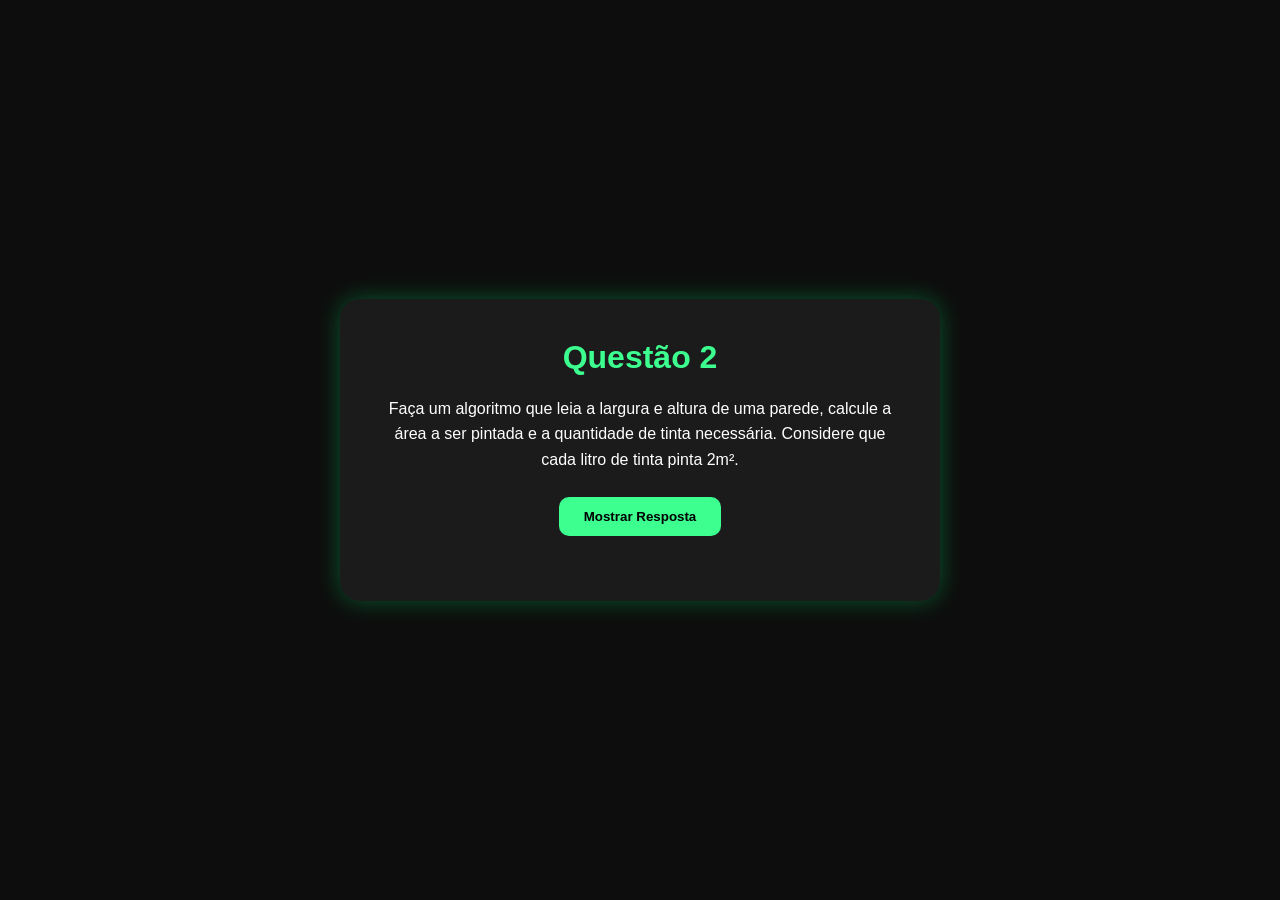
==== Desafio-11-06-main/questoes/q2.html @ db7e9df5 "adicionando questão 1" ====
<!DOCTYPE html>
<html lang="pt-BR">
<head>
    <meta charset="UTF-8">
    <title>Questão 2</title>
    <link rel="stylesheet" href="../style.css">
</head>
<body>

<div class="container">

    <h1>Questão 2</h1>

    <p class="pergunta">
        Faça um algoritmo que leia a largura e altura de uma parede,
        calcule a área a ser pintada e a quantidade de tinta necessária.
        Considere que cada litro de tinta pinta 2m².
    </p>

    <button onclick="mostrarResposta()">
        Mostrar Resposta
    </button>

    <div id="resultado"></div>

</div>

<script src="q2.js"></script>

</body>
</html>
---- Desafio-11-06-main/style.css ----
*{
    margin:0;
    padding:0;
    box-sizing:border-box;
    font-family:Arial, sans-serif;
}

body{
    background:#0d0d0d;
    color:white;
    display:flex;
    justify-content:center;
    align-items:center;
    height:100vh;
}

.container{
    width:600px;
    padding:40px;
    background:#1b1b1b;
    border-radius:20px;
    text-align:center;
    box-shadow:0 0 25px rgba(0,255,120,.3);
}

h1{
    color:#3cff8f;
    margin-bottom:20px;
}

.pergunta{
    margin-bottom:25px;
    line-height:1.6;
}

button{
    padding:12px 25px;
    border:none;
    border-radius:10px;
    background:#3cff8f;
    color:black;
    font-weight:bold;
    cursor:pointer;
}

button:hover{
    transform:scale(1.05);
}

#resultado{
    margin-top:25px;
    font-size:18px;
}
h2{
    color:#ffffff;
    margin-bottom:20px;
    font-weight:400;
}

.menu{
    display:flex;
    flex-wrap:wrap;
    gap:15px;
    justify-content:center;
    margin-top:20px;
}

button{
    padding:12px 25px;
    border:none;
    border-radius:10px;
    background:#3cff8f;
    color:black;
    font-weight:bold;
    cursor:pointer;
    transition:.3s;
}

button:hover{
    transform:scale(1.05);
    box-shadow:0 0 15px #3cff8f;
}
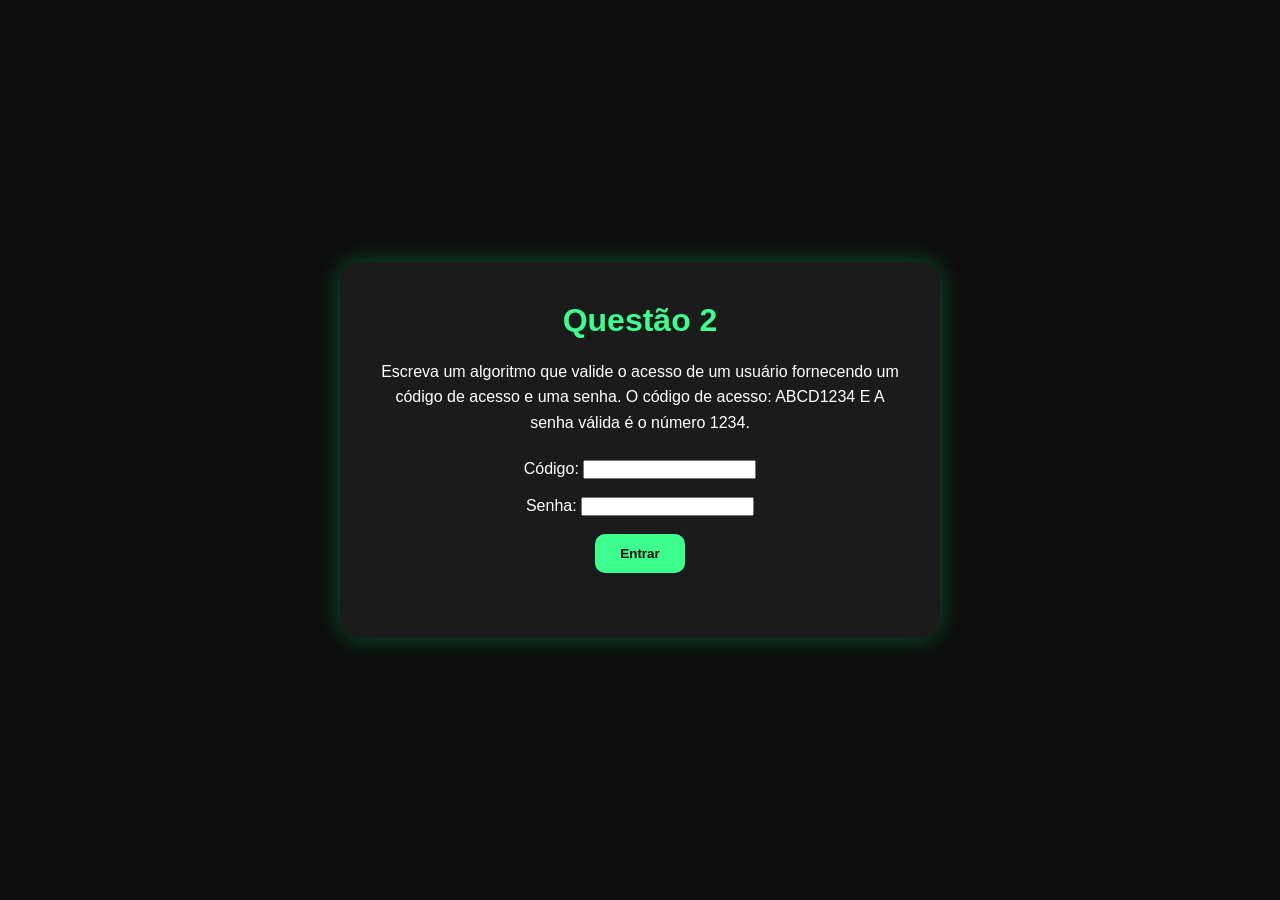
==== commit 0fa1f2fa: "Adicionando questão 2" ====
--- a/Desafio-11-06-main/questoes/q2.html
+++ b/Desafio-11-06-main/questoes/q2.html
@@ -12,13 +12,23 @@
     <h1>Questão 2</h1>
 
     <p class="pergunta">
-        Faça um algoritmo que leia a largura e altura de uma parede,
-        calcule a área a ser pintada e a quantidade de tinta necessária.
-        Considere que cada litro de tinta pinta 2m².
+        Escreva um algoritmo que valide o acesso de um usuário
+        fornecendo um código de acesso e uma senha. O código de
+        acesso: ABCD1234 E A senha válida é o número 1234.
     </p>
 
+    <label>Código:</label>
+    <input type="text" id="codigo">
+
+    <br><br>
+
+    <label>Senha:</label>
+    <input type="password" id="senha">
+
+    <br><br>
+
     <button onclick="mostrarResposta()">
-        Mostrar Resposta
+        Entrar
     </button>
 
     <div id="resultado"></div>
